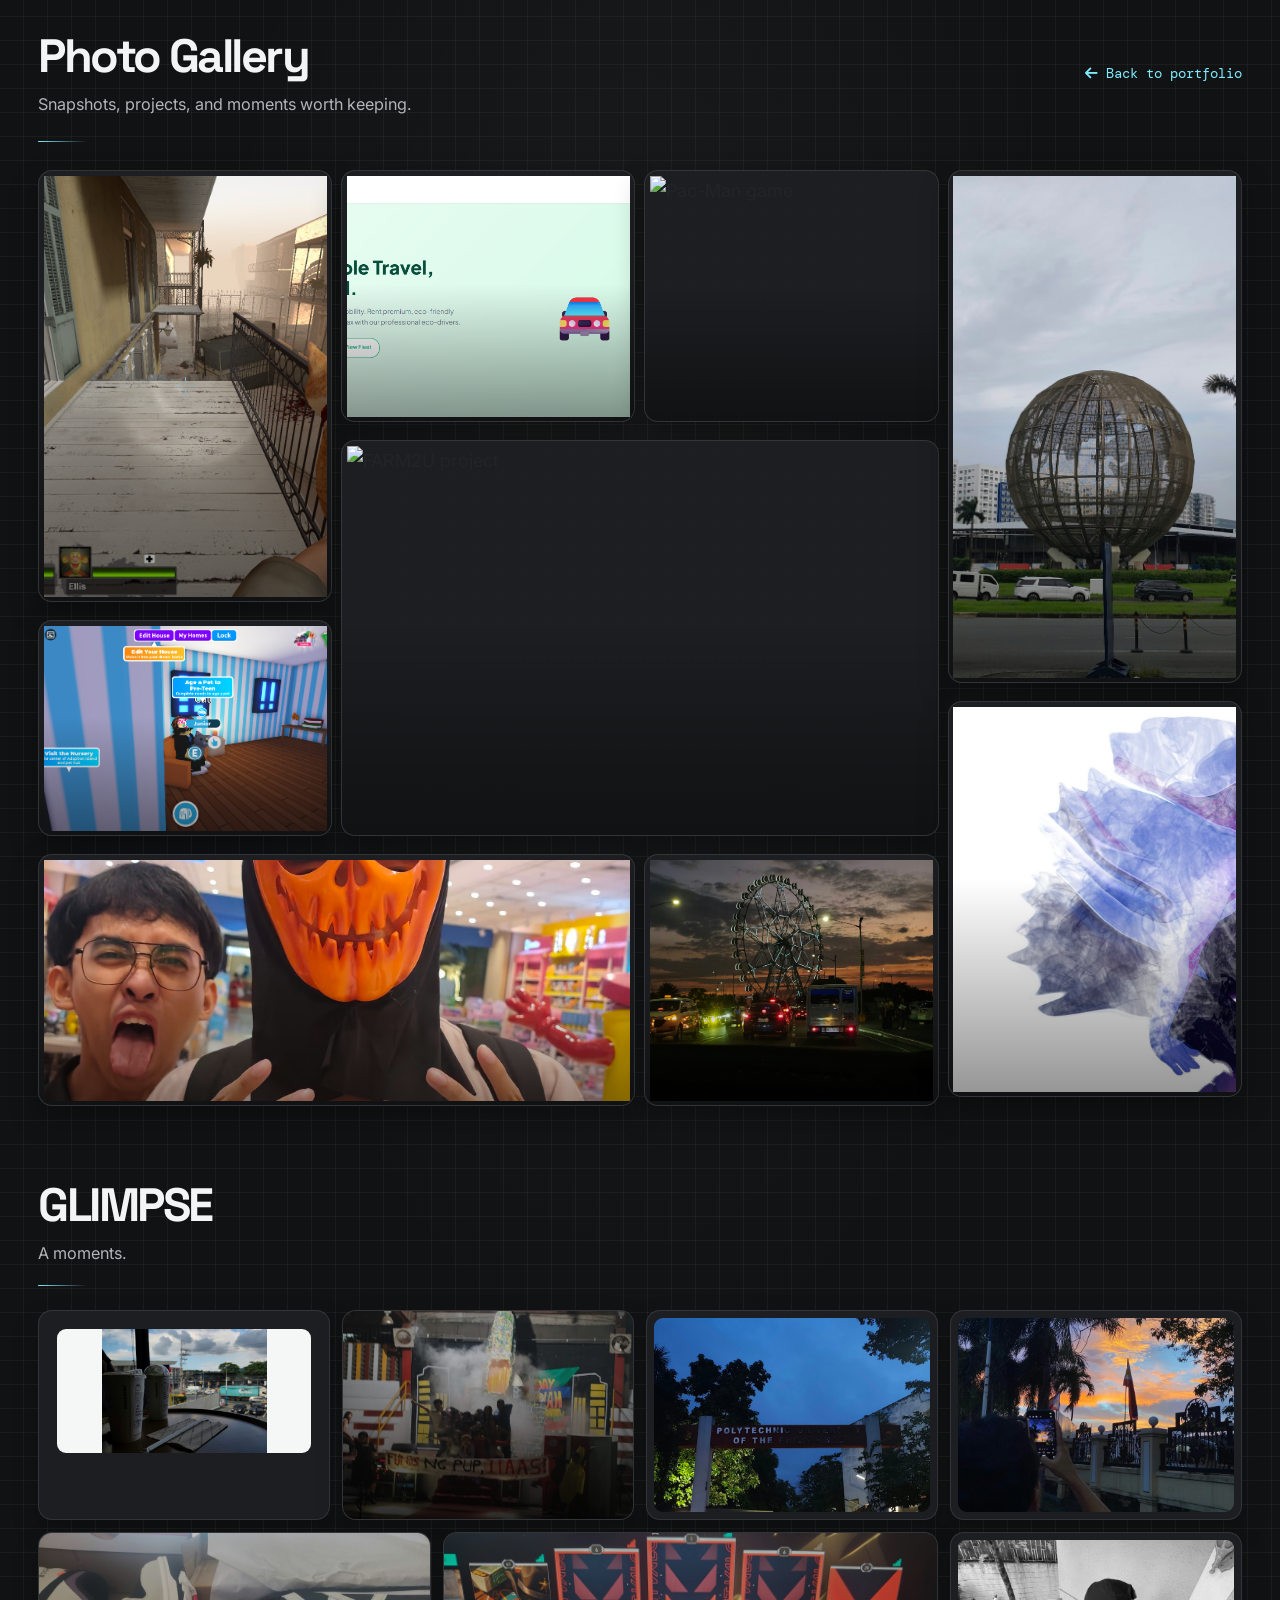
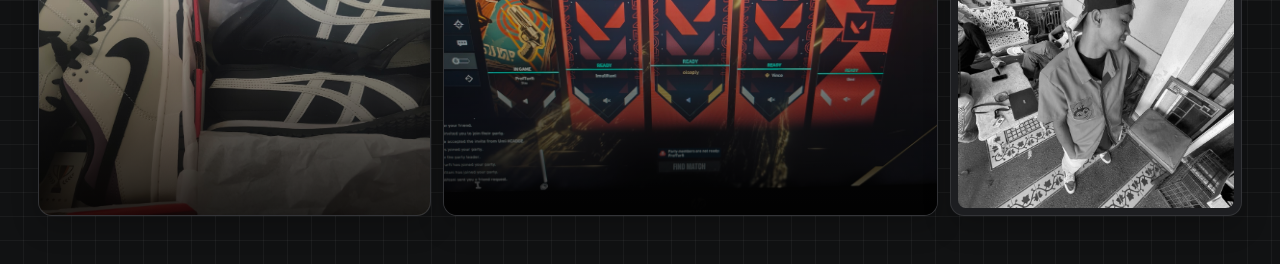
==== act1/index.html @ 0a466f54 "trafer files" ====
<!DOCTYPE html>
<html lang="en">

<head>
    <meta charset="UTF-8">
    <meta name="viewport" content="width=device-width, initial-scale=1">
    <title>Photo Gallery | John Paolo Aala</title>
    <link href="https://cdn.jsdelivr.net/npm/bootstrap@5.3.3/dist/css/bootstrap.min.css" rel="stylesheet">
    <link href="https://cdnjs.cloudflare.com/ajax/libs/font-awesome/6.4.0/css/all.min.css" rel="stylesheet">
    <link
        href="https://fonts.googleapis.com/css2?family=DM+Mono:wght@400;500&family=Inter:wght@400;500;600;700;800&family=Space+Grotesk:wght@400;500;600;700&display=swap"
        rel="stylesheet">

    <style>
        :root {
            color-scheme: dark;
            --gallery-bg: #111213;
            --gallery-card: rgba(30, 31, 34, 0.94);
            --gallery-accent: #80eaff;
            --gallery-text: #f3f4f5;
            --gallery-muted: #b2b4b8;
            --gallery-link: #80eaff;
            --gallery-line: rgba(255, 255, 255, 0.1);
            --gallery-shadow: rgba(0, 0, 0, 0.32);
            --gallery-grid: rgba(255, 255, 255, 0.045);
            --gallery-ambient: rgba(255, 255, 255, 0.035);
            --gallery-overlay: rgba(0, 0, 0, 0.42);
            --gallery-image-overlay: rgba(0, 0, 0, 0.78);
        }

        html[data-theme="light"] {
            color-scheme: light;
            --gallery-bg: #f4efe6;
            --gallery-card: rgba(255, 253, 248, 0.94);
            --gallery-accent: #a45136;
            --gallery-text: #292720;
            --gallery-muted: #514c43;
            --gallery-link: #a45136;
            --gallery-line: rgba(65, 54, 40, 0.13);
            --gallery-shadow: rgba(77, 58, 35, 0.1);
            --gallery-grid: rgba(91, 72, 48, 0.075);
            --gallery-ambient: rgba(255, 250, 239, 0.8);
            --gallery-overlay: rgba(41, 31, 23, 0.34);
            --gallery-image-overlay: rgba(41, 31, 23, 0.7);
        }

        * {
            box-sizing: border-box;
            font-family: 'Inter', sans-serif;
        }

        html {
            font-size: 18px;
        }

        html,
        body {
            min-height: 100%;
            margin: 0;
            background:
                radial-gradient(ellipse at 50% 24%, var(--gallery-ambient), transparent 48%),
                repeating-linear-gradient(0deg, transparent 0 23px, var(--gallery-grid) 23px 24px),
                repeating-linear-gradient(90deg, transparent 0 23px, var(--gallery-grid) 23px 24px),
                var(--gallery-bg);
            color: var(--gallery-text);
            line-height: 1.7;
        }

        h1,
        h2,
        h3 {
            font-family: 'Space Grotesk', sans-serif;
        }

        .gallery-shell {
            max-width: 1440px;
            margin: 0 auto;
            padding: 28px clamp(16px, 3vw, 40px) 36px;
        }

        .gallery-topline {
            display: flex;
            align-items: center;
            justify-content: space-between;
            gap: 18px;
            margin-bottom: 22px;
        }

        .gallery-back {
            color: var(--gallery-link);
            text-decoration: none;
            font-family: 'DM Mono', monospace;
            font-size: 0.8rem;
        }

        .gallery-back:hover {
            color: var(--gallery-text);
        }

        .gallery-title {
            margin: 0 0 7px;
            font-size: clamp(1.75rem, 4vw, 2.6rem);
            font-weight: 700;
            letter-spacing: -0.055em;
        }

        .gallery-intro {
            margin: 0;
            color: var(--gallery-muted);
            font-size: 0.9rem;
        }

        .gallery-rule {
            width: 58px;
            height: 1px;
            margin: 0 0 24px;
            background: linear-gradient(90deg, var(--gallery-accent), transparent 85%);
            border-radius: 2px;
        }

        .card {
            position: relative;
            background-color: var(--gallery-card);
            border: 1px solid var(--gallery-line);
            border-radius: 14px;
            box-shadow: 0 12px 30px var(--gallery-shadow);
            overflow: hidden;
            transition: transform 180ms ease, border-color 180ms ease, box-shadow 180ms ease;
        }

        .card:hover {
            transform: translateY(-3px);
            border-color: color-mix(in srgb, var(--gallery-accent) 48%, transparent);
            box-shadow: 0 18px 38px var(--gallery-shadow);
        }

        .card img {
            width: 100%;
            height: 100%;
            object-fit: cover;
        }

        .card::after {
            content: '';
            position: absolute;
            inset: 45% 0 0;
            background: linear-gradient(transparent, var(--gallery-overlay));
            pointer-events: none;
        }

        .bento-xxl {
            height: 28.5rem;
        }

        .bento-xl {
            height: 24rem;
        }

        .bento-lg {
            height: 22rem;
        }

        .bento-md {
            height: 12rem;
        }

        .bento-sm {
            height: 14rem;
        }

        .project-bento-section {
            --bento-card: var(--gallery-card);
            --bento-line: var(--gallery-line);
            --bento-text: var(--gallery-text);
            --bento-muted: var(--gallery-muted);
            --bento-accent: var(--gallery-accent);
            max-width: 1440px;
            margin: 0 auto;
            padding: 30px clamp(16px, 3vw, 40px) 48px;
            color: var(--bento-text);
        }

        .project-bento-section .gallery-topline {
            margin-bottom: 18px;
        }

        .project-bento-section .gallery-title {
            color: var(--bento-text);
        }

        .project-bento-section .gallery-intro {
            color: var(--bento-muted);
        }

        .project-bento-section .gallery-rule {
            background: linear-gradient(90deg, var(--bento-accent), transparent 85%);
        }

        .project-bento-grid {
            display: grid;
            grid-template-columns: repeat(12, minmax(0, 1fr));
            grid-auto-rows: 62px;
            grid-auto-flow: dense;
            gap: 12px;
        }

        .project-bento-card {
            position: relative;
            min-width: 0;
            overflow: hidden;
            padding: 18px;
            border: 1px solid var(--bento-line);
            border-radius: 14px;
            background: var(--bento-card);
            box-shadow: 0 12px 28px rgba(0, 0, 0, 0.18);
            transition: transform 180ms ease, border-color 180ms ease, box-shadow 180ms ease;
        }

        .project-bento-card:hover {
            transform: translateY(-3px);
            border-color: color-mix(in srgb, var(--bento-accent) 48%, transparent);
            box-shadow: 0 18px 36px rgba(0, 0, 0, 0.3);
        }

        .project-bento-card h2,
        .project-bento-card h3,
        .project-bento-card p {
            position: relative;
            z-index: 1;
        }

        .project-bento-card h2,
        .project-bento-card h3 {
            margin: 0;
            color: var(--bento-text);
            font-size: clamp(1rem, 1.5vw, 1.35rem);
            font-weight: 650;
        }

        .project-bento-card p {
            margin: 8px 0 0;
            color: var(--bento-muted);
            font-size: 0.85rem;
            line-height: 1.55;
        }

        .project-bento-card img {
            width: 100%;
            height: 100%;
            object-fit: cover;
        }

        .project-bento-vehicle {
            grid-column: span 3;
            grid-row: span 3;
            display: flex;
            flex-direction: column;
            justify-content: space-between;
        }

        .project-bento-vehicle img {
            width: 100%;
            height: 72%;
            object-fit: contain;
            border-radius: 9px;
            background: #f5f7f6;
        }

        .project-bento-farm {
            grid-column: span 3;
            grid-row: span 3;
            display: flex;
            flex-direction: column;
            justify-content: flex-end;
            background: var(--bento-card);
        }

        .project-bento-farm img,
        .project-bento-pacman img,
        .project-bento-gallery img {
            position: absolute;
            inset: 0;
            z-index: 0;
            opacity: 0.72;
        }

        .project-bento-farm::after,
        .project-bento-pacman::after,
        .project-bento-gallery::after {
            position: absolute;
            inset: 25% 0 0;
            z-index: 0;
            background: linear-gradient(transparent, var(--gallery-image-overlay));
            content: '';
            pointer-events: none;
        }

        .project-bento-memory {
            grid-column: span 3;
            grid-row: span 3;
            padding: 7px;
        }

        .project-bento-detail {
            grid-column: span 3;
            grid-row: span 3;
            padding: 7px;
        }

        .project-bento-pacman {
            grid-column: span 4;
            grid-row: span 4;
            display: flex;
            flex-direction: column;
            justify-content: flex-end;
        }

        .project-bento-gallery {
            grid-column: span 5;
            grid-row: span 4;
            display: flex;
            flex-direction: column;
            justify-content: flex-end;
        }

        .project-bento-photo {
            grid-column: span 3;
            grid-row: span 4;
            padding: 7px;
            background: var(--bento-card);
        }

        .project-bento-photo img {
            border-radius: 8px;
            filter: grayscale(1);
        }

        .project-bento-memory img,
        .project-bento-detail img {
            border-radius: 9px;
        }

        @media (max-width: 991.98px) {
            .bento-xxl {
                height: 16rem;
            }

            .bento-xl {
                height: 14rem;
            }

            .bento-lg {
                height: 16rem;
            }

            .bento-md {
                height: 14rem;
            }

            .bento-sm {
                height: 14rem;
            }

            .project-bento-grid {
                grid-auto-rows: 56px;
                gap: 10px;
            }

            .project-bento-vehicle,
            .project-bento-farm,
            .project-bento-memory,
            .project-bento-detail {
                grid-column: span 6;
                grid-row: span 3;
            }

            .project-bento-pacman,
            .project-bento-gallery {
                grid-column: span 6;
                grid-row: span 4;
            }

            .project-bento-photo {
                grid-column: span 6;
                grid-row: span 4;
            }
        }

        @media (max-width: 575.98px) {
            .gallery-topline {
                align-items: flex-start;
                flex-direction: column;
            }

            .bento-xxl {
                height: 15rem;
            }

            .bento-xl {
                height: 13rem;
            }

            .bento-lg {
                height: 13rem;
            }

            .bento-md {
                height: 11rem;
            }

            .bento-sm {
                height: 11rem;
            }

            .project-bento-section {
                padding-top: 18px;
                padding-bottom: 30px;
            }

            .project-bento-grid {
                grid-template-columns: repeat(2, minmax(0, 1fr));
                grid-auto-rows: 58px;
                gap: 9px;
            }

            .project-bento-vehicle,
            .project-bento-farm,
            .project-bento-memory,
            .project-bento-detail,
            .project-bento-pacman,
            .project-bento-gallery,
            .project-bento-photo {
                grid-column: span 1;
                grid-row: span 3;
                padding: 12px;
            }

            .project-bento-pacman,
            .project-bento-gallery {
                grid-row: span 4;
            }

            .project-bento-card h2,
            .project-bento-card h3 {
                font-size: 1rem;
            }

            .project-bento-card p {
                font-size: 0.72rem;
            }
        }
    </style>
</head>

<body>

    <main class="gallery-shell" id="gallery">
        <header class="gallery-topline">
            <div>
                <h1 class="gallery-title">Photo Gallery</h1>
                <p class="gallery-intro">Snapshots, projects, and moments worth keeping.</p>
            </div>
            <a class="gallery-back" href="../index.html#home" target="_top"><i class="fas fa-arrow-left"
                    aria-hidden="true"></i> Back to portfolio</a>
        </header>
        <div class="gallery-rule"></div>
        <div class="row g-2">
            <div class="col-12 col-lg-9">
                <div class="row g-2">

                    <div class="col-12 col-lg-4">
                        <div class="row g-2">
                            <div class="col-6 col-lg-12 p-1">
                                <div class="card p-1 bento-xl">
                                    <img src="assets/Screenshot%20(26).png" alt="Gallery photo">
                                </div>
                            </div>
                            <div class="col-6 col-lg-12 p-1">
                                <div class="card p-1 bento-md">
                                    <img src="assets/Screenshot 2026-09-14 133857.png" alt="Gallery photo">
                                </div>
                            </div>
                        </div>
                    </div>
                    <div class="col-12 col-lg-8">
                        <div class="row g-2">
                            <div class="col-12 col-md-6 p-1">
                                <div class="card p-1 bento-sm">
                                    <img src="assets/Screenshot 2026-06-16 174248.png" alt="Gallery photo">
                                </div>
                            </div>
                            <div class="col-12 col-md-6 p-1">
                                <div class="card p-1 bento-sm">
                                    <img src="../pac.jpg" alt="Pac-Man game">
                                </div>
                            </div>
                            <div class="col-12 p-1">
                                <div class="card p-1 bento-lg">
                                    <img src="../farm.jpg" alt="FARM2U project">
                                </div>
                            </div>
                        </div>
                    </div>

                    <div class="col-12 col-md-7 col-lg-8 p-1">
                        <div class="card p-1 bento-sm">
                            <img src="assets/mask.jpeg" alt="Gallery photo">
                        </div>
                    </div>
                    <div class="col-12 col-md-5 col-lg-4 p-1">
                        <div class="card p-1 bento-sm">
                            <img src="assets/piriswil.jpeg" alt="Gallery photo">
                        </div>
                    </div>

                </div>
            </div>
            <div class="col-12 col-lg-3">
                <div class="row g-2">
                    <div class="col-12 col-md-6 col-lg-12 p-1">
                        <div class="card p-1 bento-xxl">
                            <img src="assets/mua.jpeg" alt="Gallery photo">
                        </div>
                    </div>
                    <div class="col-12 col-md-6 col-lg-12 p-1">
                        <div class="card p-1 bento-lg">
                            <img src="assets/AALA_AFTER.jpg" alt="Gallery photo">
                        </div>
                    </div>
                </div>
            </div>

        </div>
    </main>

    <section class="project-bento-section" id="glimpse">
        <header class="gallery-topline">
            <div>
                <h1 class="gallery-title">GLIMPSE</h1>
                <p class="gallery-intro">A moments.</p>
            </div>
        </header>
        <div class="gallery-rule"></div>

        <div class="project-bento-grid">
            <div class="project-bento-card project-bento-vehicle">
                <img src="assets/sb.jpeg" alt="Vehicle Rental Service project">
            </div>

            <div class="project-bento-card project-bento-farm">
                <img src="assets/bud.jpeg" alt="FARM2U project">
            </div>

            <div class="project-bento-card project-bento-memory">
                <img src="assets/gate.jpeg" alt="A personal moment">
            </div>

            <div class="project-bento-card project-bento-detail">
                <img src="assets/sunsit.jpeg" alt="A gallery snapshot">
            </div>

            <div class="project-bento-card project-bento-pacman">
                <img src="assets/shoes.jpeg" alt="Pac-Man game project">
            </div>

            <div class="project-bento-card project-bento-gallery">
                <img src="assets/valo.jpeg" alt="Digital design project">

            </div>

            <div class="project-bento-card project-bento-photo">
                <img src="assets/img.jpg" alt="John Paolo Aala">
            </div>
        </div>
    </section>

    <script>
        const notifyParent = () => {
            window.parent.postMessage({
                type: 'gallery-height',
                height: document.body.scrollHeight
            }, '*');
        };

        new ResizeObserver(notifyParent).observe(document.body);
        window.addEventListener('load', notifyParent);
        window.addEventListener('resize', notifyParent);

        window.addEventListener('message', (event) => {
            if (event.source !== window.parent || !event.data || event.data.type !== 'gallery-theme') {
                return;
            }

            document.documentElement.dataset.theme = event.data.theme === 'light' ? 'light' : 'dark';
        });
    </script>

</body>

</html>
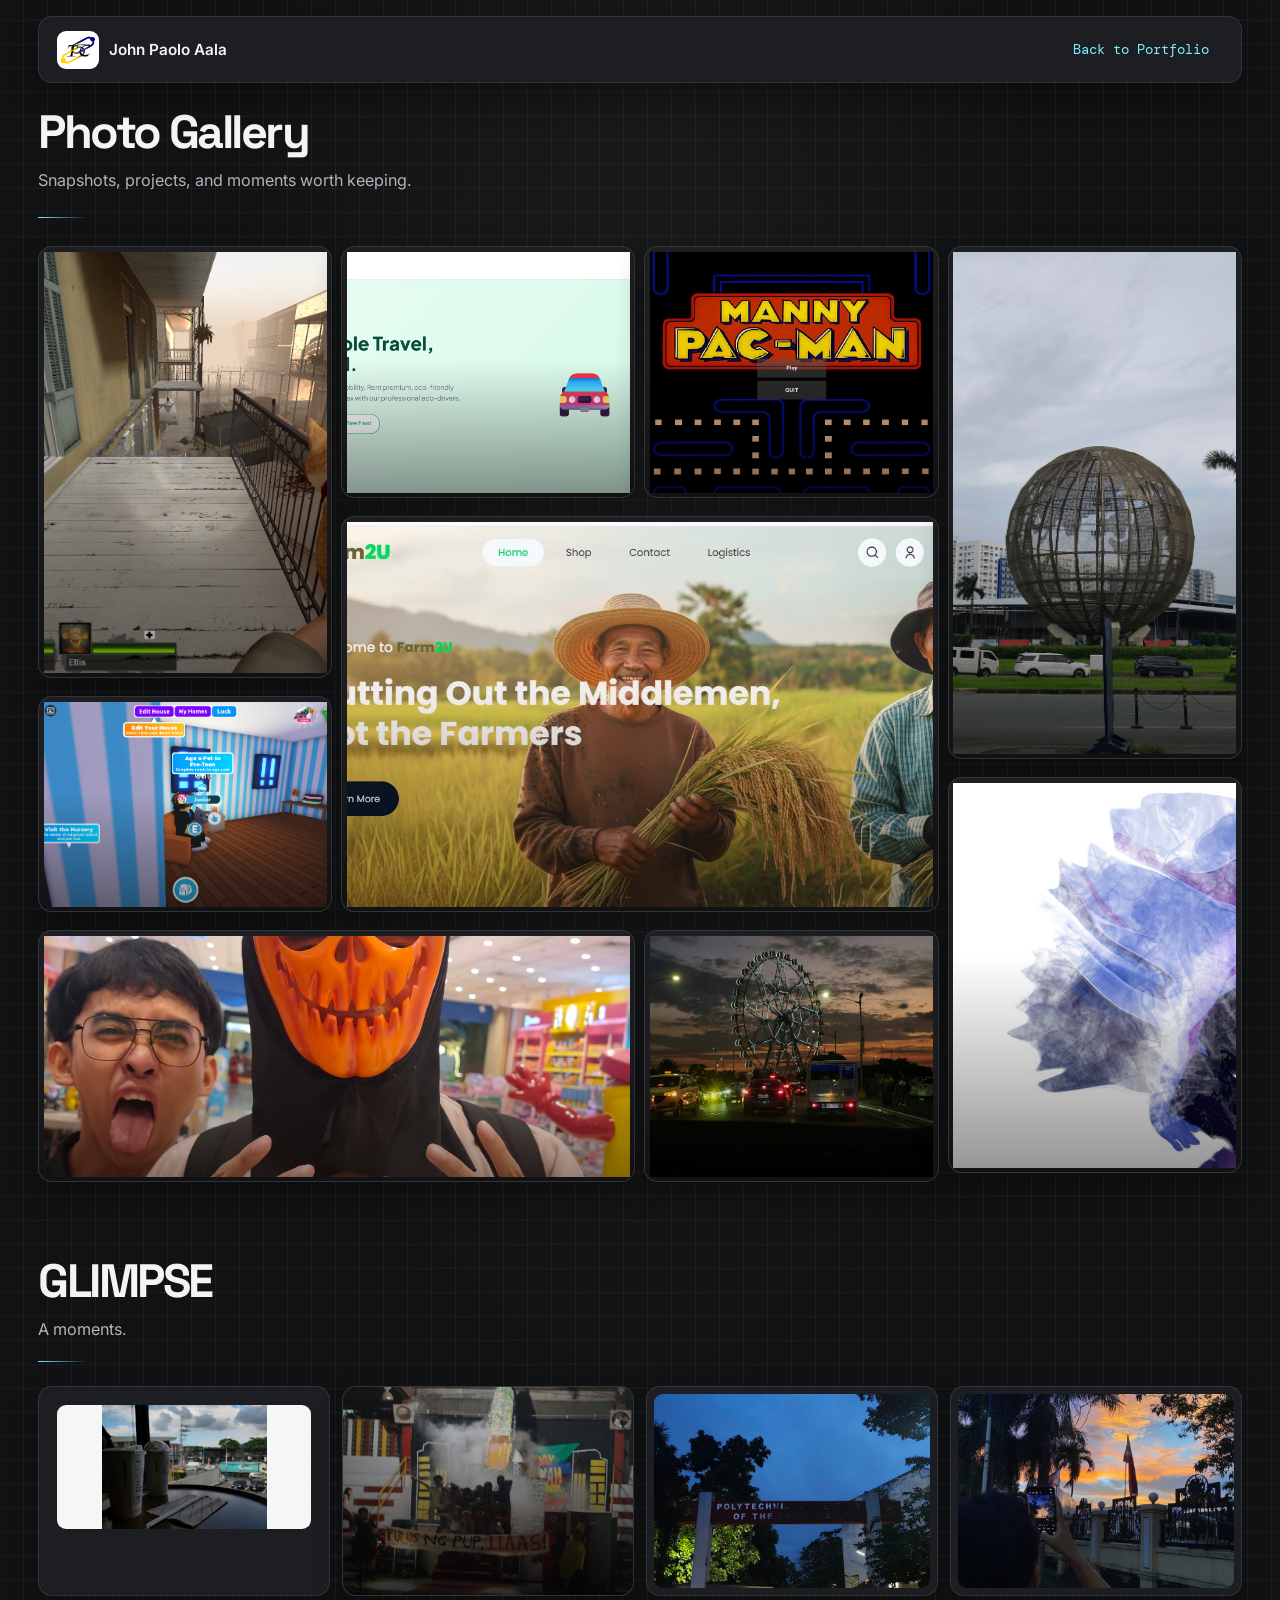
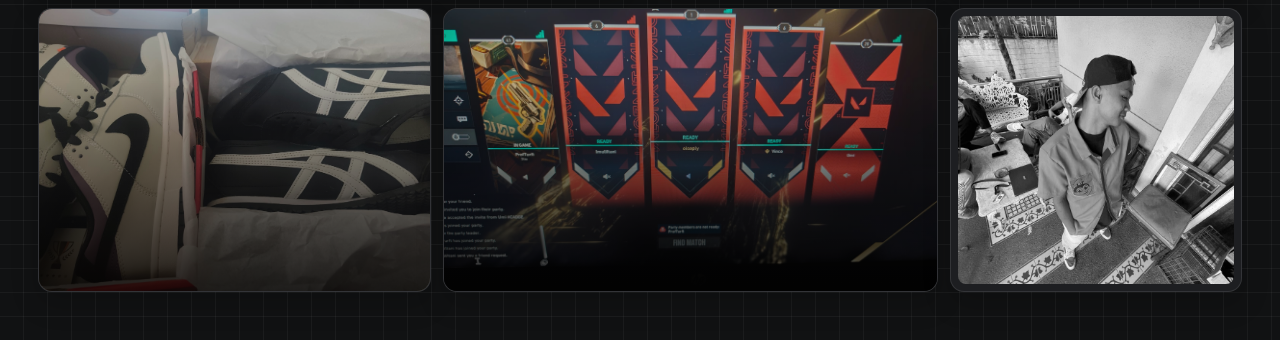
==== commit b49c088a: "changes" ====
--- a/act1/index.html
+++ b/act1/index.html
@@ -72,10 +72,67 @@
             font-family: 'Space Grotesk', sans-serif;
         }
 
+        .gallery-navbar {
+            top: 16px;
+            width: min(94%, 1440px);
+            margin-inline: auto;
+            padding: 8px 18px;
+            border: 1px solid var(--gallery-line);
+            border-radius: 14px;
+            background: var(--gallery-card);
+            box-shadow: 0 12px 30px var(--gallery-shadow);
+            backdrop-filter: blur(14px);
+        }
+
+        .gallery-navbar .navbar-brand {
+            display: inline-flex;
+            align-items: center;
+            gap: 10px;
+            color: var(--gallery-text);
+            font-size: 0.85rem;
+            font-weight: 600;
+        }
+
+        .gallery-logo {
+            width: 42px;
+            height: 38px;
+            overflow: hidden;
+            border: 1px solid var(--gallery-line);
+            border-radius: 9px;
+            background: #ffffff;
+        }
+
+        .gallery-logo img {
+            width: 100%;
+            height: 100%;
+            padding: 2px;
+            object-fit: contain;
+        }
+
+        .gallery-navbar .nav-link {
+            padding: 8px 14px;
+            border-radius: 8px;
+            color: var(--gallery-link);
+            font-family: 'DM Mono', monospace;
+            font-size: 0.76rem;
+            transition: color 180ms ease, background-color 180ms ease;
+        }
+
+        .gallery-navbar .nav-link:hover,
+        .gallery-navbar .nav-link:focus {
+            background: var(--gallery-grid);
+            color: var(--gallery-text);
+        }
+
+        .gallery-navbar .nav-link:focus-visible {
+            outline: 2px solid var(--gallery-accent);
+            outline-offset: 3px;
+        }
+
         .gallery-shell {
             max-width: 1440px;
             margin: 0 auto;
-            padding: 28px clamp(16px, 3vw, 40px) 36px;
+            padding: 104px clamp(16px, 3vw, 40px) 36px;
         }
 
         .gallery-topline {
@@ -84,17 +141,6 @@
             justify-content: space-between;
             gap: 18px;
             margin-bottom: 22px;
-        }
-
-        .gallery-back {
-            color: var(--gallery-link);
-            text-decoration: none;
-            font-family: 'DM Mono', monospace;
-            font-size: 0.8rem;
-        }
-
-        .gallery-back:hover {
-            color: var(--gallery-text);
         }
 
         .gallery-title {
@@ -387,6 +433,15 @@
         }
 
         @media (max-width: 575.98px) {
+            .gallery-navbar {
+                top: 10px;
+                padding: 7px 12px;
+            }
+
+            .gallery-shell {
+                padding-top: 94px;
+            }
+
             .gallery-topline {
                 align-items: flex-start;
                 flex-direction: column;
@@ -453,6 +508,17 @@
 </head>
 
 <body>
+    <nav class="navbar fixed-top gallery-navbar" aria-label="Main navigation">
+        <div class="container-fluid px-0">
+            <a class="navbar-brand" href="../index.html">
+                <span class="gallery-logo"><img src="assets/LOGO%20(3)%20(1).svg" alt=""></span>
+                <span>John Paolo Aala</span>
+            </a>
+            <a class="nav-link ms-auto" href="https://jpguev.github.io/" target="_top">
+                Back to Portfolio
+            </a>
+        </div>
+    </nav>
 
     <main class="gallery-shell" id="gallery">
         <header class="gallery-topline">
@@ -460,8 +526,6 @@
                 <h1 class="gallery-title">Photo Gallery</h1>
                 <p class="gallery-intro">Snapshots, projects, and moments worth keeping.</p>
             </div>
-            <a class="gallery-back" href="../index.html#home" target="_top"><i class="fas fa-arrow-left"
-                    aria-hidden="true"></i> Back to portfolio</a>
         </header>
         <div class="gallery-rule"></div>
         <div class="row g-2">
@@ -491,12 +555,12 @@
                             </div>
                             <div class="col-12 col-md-6 p-1">
                                 <div class="card p-1 bento-sm">
-                                    <img src="../pac.jpg" alt="Pac-Man game">
+                                    <img src="assets/pac.jpg" alt="Pac-Man game">
                                 </div>
                             </div>
                             <div class="col-12 p-1">
                                 <div class="card p-1 bento-lg">
-                                    <img src="../farm.jpg" alt="FARM2U project">
+                                    <img src="assets/farm.jpg" alt="FARM2U project">
                                 </div>
                             </div>
                         </div>
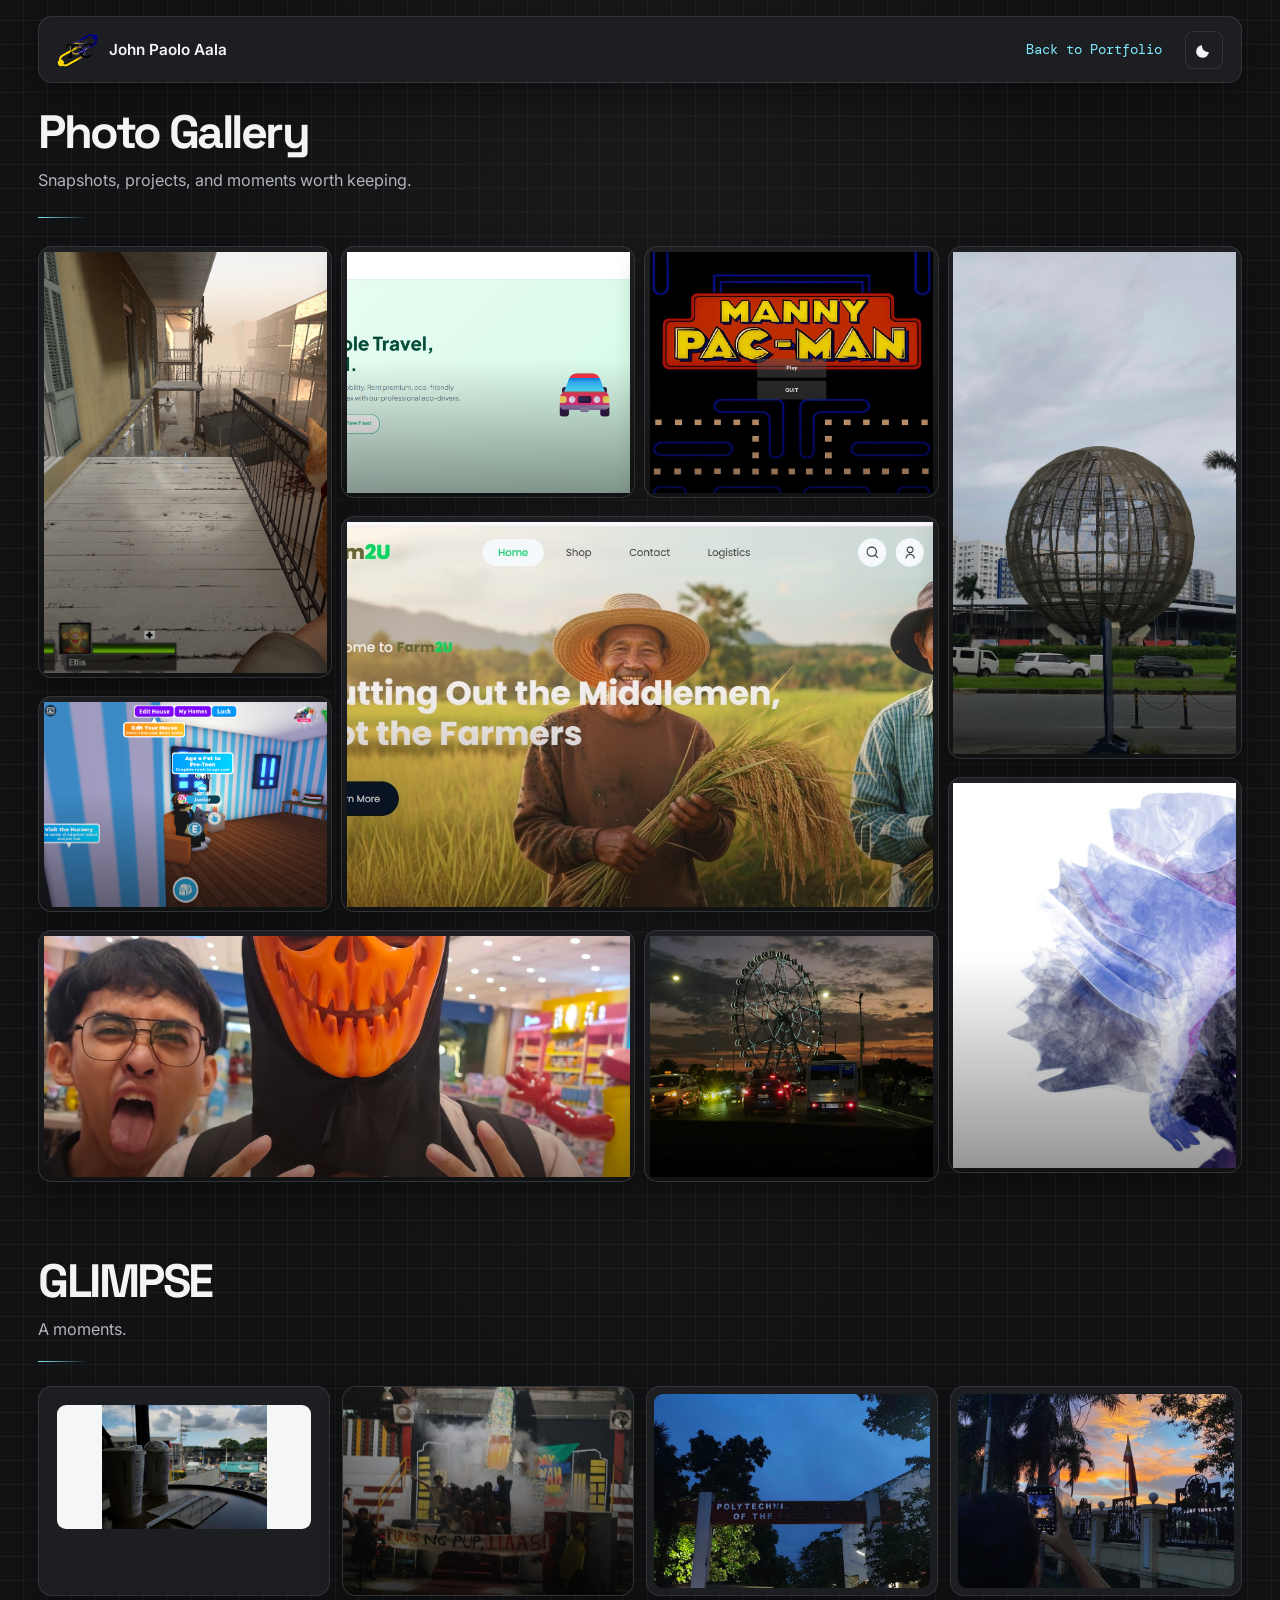
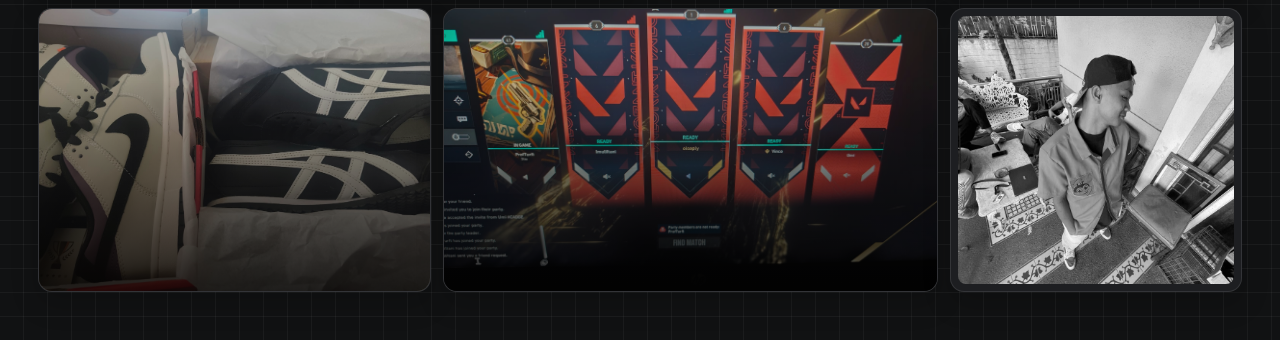
==== commit ed368a7d: "changes" ====
--- a/act1/index.html
+++ b/act1/index.html
@@ -96,17 +96,49 @@
         .gallery-logo {
             width: 42px;
             height: 38px;
-            overflow: hidden;
-            border: 1px solid var(--gallery-line);
-            border-radius: 9px;
-            background: #ffffff;
+            overflow: visible;
         }
 
         .gallery-logo img {
+            display: block;
             width: 100%;
             height: 100%;
-            padding: 2px;
             object-fit: contain;
+        }
+
+        .gallery-navbar .theme-toggle {
+            display: grid;
+            width: 38px;
+            height: 38px;
+            place-items: center;
+            padding: 0;
+            border: 1px solid var(--gallery-line);
+            border-radius: 8px;
+            background: transparent;
+            color: var(--gallery-text);
+            transition: color 180ms ease, background-color 180ms ease, border-color 180ms ease;
+        }
+
+        .gallery-navbar .theme-toggle svg {
+            width: 18px;
+            height: 18px;
+        }
+
+        .gallery-navbar .theme-toggle .icon-sun {
+            display: none;
+        }
+
+        html[data-theme="light"] .gallery-navbar .theme-toggle .icon-moon {
+            display: none;
+        }
+
+        html[data-theme="light"] .gallery-navbar .theme-toggle .icon-sun {
+            display: block;
+        }
+
+        .gallery-navbar .theme-toggle:hover {
+            border-color: var(--gallery-accent);
+            background: var(--gallery-grid);
         }
 
         .gallery-navbar .nav-link {
@@ -125,6 +157,11 @@
         }
 
         .gallery-navbar .nav-link:focus-visible {
+            outline: 2px solid var(--gallery-accent);
+            outline-offset: 3px;
+        }
+
+        .gallery-navbar .theme-toggle:focus-visible {
             outline: 2px solid var(--gallery-accent);
             outline-offset: 3px;
         }
@@ -514,9 +551,20 @@
                 <span class="gallery-logo"><img src="assets/LOGO%20(3)%20(1).svg" alt=""></span>
                 <span>John Paolo Aala</span>
             </a>
-            <a class="nav-link ms-auto" href="https://jpguev.github.io/" target="_top">
-                Back to Portfolio
-            </a>
+            <div class="d-flex align-items-center gap-2 ms-auto">
+                <a class="nav-link" href="https://jpguev.github.io/" target="_top">Back to Portfolio</a>
+                <button class="theme-toggle" id="themeToggle" type="button" aria-label="Switch to light mode"
+                    aria-pressed="false">
+                    <svg class="icon-moon" viewBox="0 0 24 24" fill="currentColor" aria-hidden="true">
+                        <path d="M9.37 5.51A8.003 8.003 0 0 0 18.49 14.63 8.5 8.5 0 1 1 9.37 5.51Z" />
+                    </svg>
+                    <svg class="icon-sun" viewBox="0 0 24 24" fill="none" stroke="currentColor" stroke-width="1.8"
+                        stroke-linecap="round" aria-hidden="true">
+                        <circle cx="12" cy="12" r="4" />
+                        <path d="M12 2v2m0 16v2M4.93 4.93l1.42 1.42m11.3 11.3 1.42 1.42M2 12h2m16 0h2M4.93 19.07l1.42-1.42m11.3-11.3 1.42-1.42" />
+                    </svg>
+                </button>
+            </div>
         </div>
     </nav>
 
@@ -650,12 +698,25 @@
         window.addEventListener('load', notifyParent);
         window.addEventListener('resize', notifyParent);
 
+        const themeToggle = document.getElementById('themeToggle');
+
+        function setTheme(theme) {
+            const currentTheme = theme === 'light' ? 'light' : 'dark';
+            document.documentElement.dataset.theme = currentTheme;
+            themeToggle.setAttribute('aria-label', `Switch to ${currentTheme === 'light' ? 'dark' : 'light'} mode`);
+            themeToggle.setAttribute('aria-pressed', String(currentTheme === 'light'));
+        }
+
+        themeToggle.addEventListener('click', () => {
+            setTheme(document.documentElement.dataset.theme === 'light' ? 'dark' : 'light');
+        });
+
         window.addEventListener('message', (event) => {
             if (event.source !== window.parent || !event.data || event.data.type !== 'gallery-theme') {
                 return;
             }
 
-            document.documentElement.dataset.theme = event.data.theme === 'light' ? 'light' : 'dark';
+            setTheme(event.data.theme);
         });
     </script>
 
